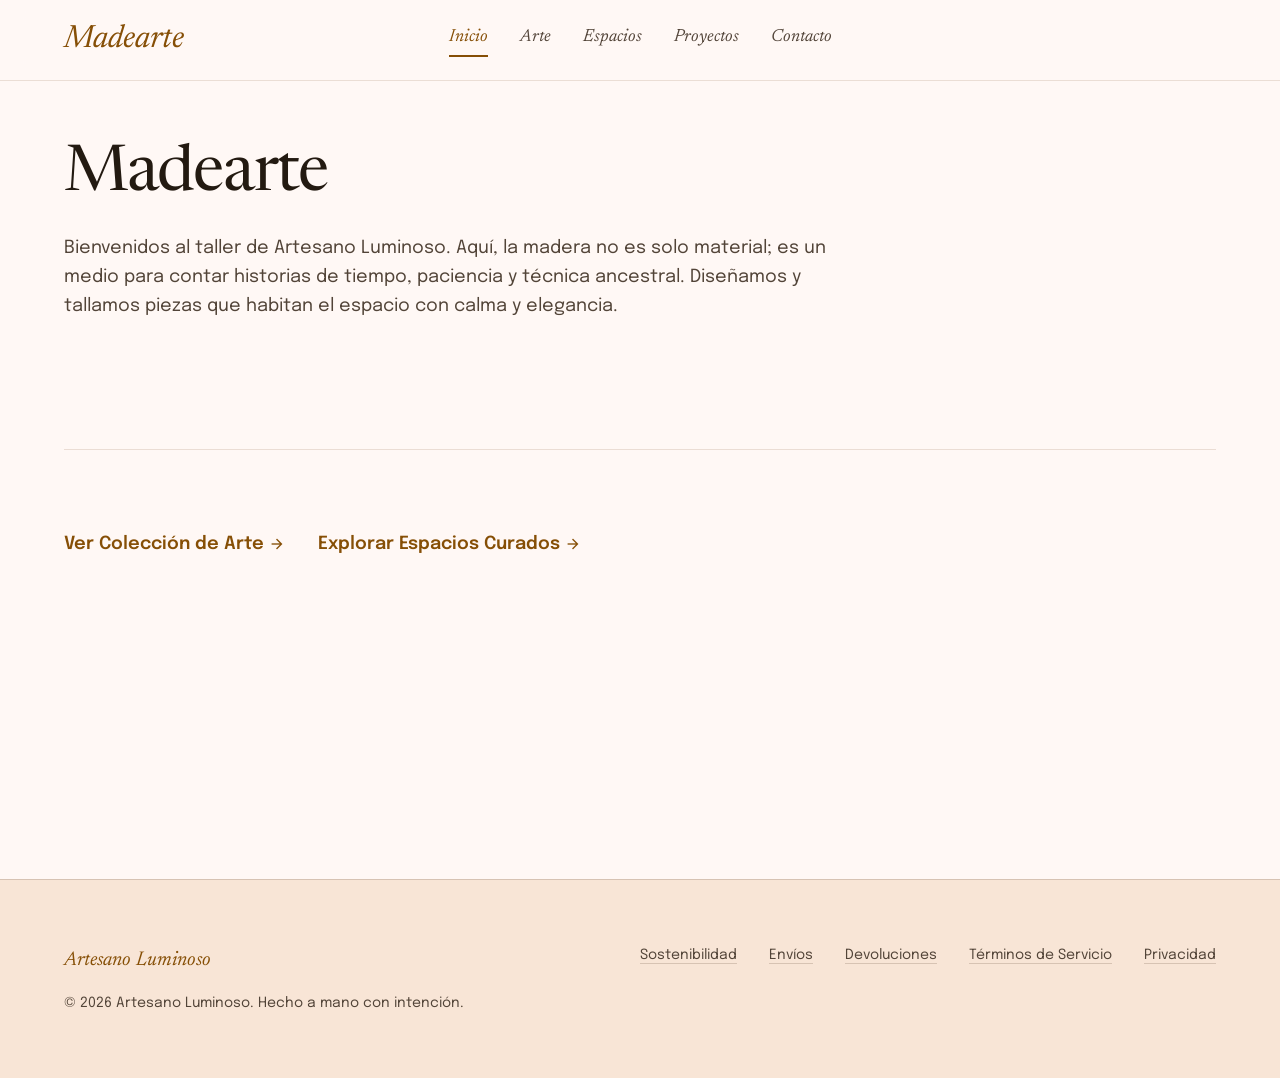
==== frontend/index.html @ a2e378b3 "carga de archivos y diseño inicial" ====
<!DOCTYPE html>
<html lang="es">

<head>
    <meta charset="UTF-8">
    <meta name="viewport" content="width=device-width, initial-scale=1.0">
    <title>Madearte | Artesano Luminoso</title>
    <link
        href="https://fonts.googleapis.com/css2?family=Epilogue:wght@400;600&family=Newsreader:ital,wght@0,400;0,500;1,400&display=swap"
        rel="stylesheet">
    <link href="https://fonts.googleapis.com/css2?family=Material+Symbols+Outlined:wght,FILL@100..700,0..1&display=swap"
        rel="stylesheet">
    <link rel="stylesheet" href="css/style.css">
</head>

<body>
    <nav class="navbar">
        <div class="nav-container">
            <div class="logo">
                <a href="index.html">Madearte</a>
            </div>
            <div class="nav-links">
                <a href="index.html" class="active">Inicio</a>
                <a href="arte.html">Arte</a>
                <a href="espacios.html">Espacios</a>
                <a href="proyectos.html">Proyectos</a>
                <a href="contacto.html">Contacto</a>
            </div>

        </div>
    </nav>

    <main class="main-content">
        <header class="hero">
            <h1 class="headline-xl">Madearte</h1>
            <p class="body-lg text-variant">Bienvenidos al taller de Artesano Luminoso. Aquí, la madera no es solo material; es un medio para contar historias de tiempo, paciencia y técnica ancestral. Diseñamos y tallamos piezas que habitan el espacio con calma y elegancia.</p>
        </header>

        <section class="collection-section">
            <div class="divider" style="margin-bottom: 64px;"></div>
            <div style="display: flex; gap: 32px; justify-content: flex-start; flex-wrap: wrap;">
                <a href="arte.html" class="action-link" style="font-size: 18px;">
                    Ver Colección de Arte
                    <span class="material-symbols-outlined">arrow_forward</span>
                </a>
                <a href="espacios.html" class="action-link" style="font-size: 18px;">
                    Explorar Espacios Curados
                    <span class="material-symbols-outlined">arrow_forward</span>
                </a>
            </div>
        </section>
    </main>

    <footer class="footer">
        <div class="footer-container">
            <div class="footer-brand">
                <div class="brand-name">Artesano Luminoso</div>
                <p>© 2026 Artesano Luminoso. Hecho a mano con intención.</p>
            </div>
            <div class="footer-links">
                <a href="#">Sostenibilidad</a>
                <a href="#">Envíos</a>
                <a href="#">Devoluciones</a>
                <a href="#">Términos de Servicio</a>
                <a href="#">Privacidad</a>
            </div>
        </div>
    </footer>
    <script src="js/script.js"></script>
</body>

</html>
---- frontend/css/style.css ----
/* CSS Reset */
* {
    margin: 0;
    padding: 0;
    box-sizing: border-box;
}

:root {
    /* Design System Colors */
    --surface: #fff8f5;
    --surface-bright: #fff8f5;
    --surface-container-lowest: #ffffff;
    --on-surface: #231a11;
    --on-surface-variant: #524438;
    --outline-variant: #d7c3b3;
    --primary: #864f06;
    --primary-container: #a36721;
    --on-primary: #ffffff;
    --on-primary-container: #fffbff;
    --tertiary: #635b48;
    --on-tertiary: #ffffff;
    --tertiary-fixed: #ede1c9;
    --on-tertiary-fixed: #211b0c;
    --background: #fff8f5;
    --on-background: #231a11;

    /* Spacing & Radius */
    --unit: 8px;
    --gutter: 32px;
    --margin-page: 64px;
    --section-gap: 128px;
    --radius-base: 0.25rem;
    /* 4px */
    --radius-lg: 0.5rem;
    /* 8px */

    /* Fonts */
    --font-headline: 'Newsreader', serif;
    --font-body: 'Epilogue', sans-serif;

    /* Shadows */
    --shadow-ambient: 0 4px 24px -4px rgba(134, 79, 6, 0.05);
    --shadow-hover: 0 8px 32px -4px rgba(134, 79, 6, 0.1);
}

body {
    background-color: var(--background);
    color: var(--on-background);
    font-family: var(--font-body);
    -webkit-font-smoothing: antialiased;
    line-height: 1.6;
}

/* Typography Classes */
.headline-xl {
    font-family: var(--font-headline);
    font-size: 64px;
    font-weight: 400;
    line-height: 1.1;
    letter-spacing: -0.02em;
    color: var(--on-surface);
}

.headline-lg {
    font-family: var(--font-headline);
    font-size: 48px;
    font-weight: 400;
    line-height: 1.2;
    color: var(--on-surface);
}

.headline-md {
    font-family: var(--font-headline);
    font-size: 32px;
    font-weight: 500;
    line-height: 1.3;
    color: var(--on-surface);
}

.body-lg {
    font-size: 18px;
}

.text-variant {
    color: var(--on-surface-variant);
}

a {
    text-decoration: none;
    color: inherit;
}

/* Navigation */
.navbar {
    position: fixed;
    top: 0;
    width: 100%;
    z-index: 50;
    background-color: rgba(255, 248, 245, 0.9);
    backdrop-filter: blur(12px);
    border-bottom: 1px solid rgba(215, 195, 179, 0.5);
    transition: background-color 0.3s ease;
}

.nav-container {
    display: flex;
    justify-content: center;
    align-items: center;
    height: 80px;
    padding: 0 var(--margin-page);
    max-width: 1600px;
    margin: 0 auto;
    position: relative;
}

.logo {
    position: absolute;
    left: var(--margin-page);
    font-family: var(--font-headline);
    font-size: 2rem;
    color: var(--primary);
    font-style: italic;
    font-weight: 400;
}

.nav-links {
    display: flex;
    gap: var(--gutter);
}

.nav-links a {
    font-family: var(--font-headline);
    font-style: italic;
    font-size: 1.1rem;
    color: var(--on-surface-variant);
    transition: color 0.3s ease, border-bottom 0.3s ease;
    padding-bottom: 4px;
    border-bottom: 2px solid transparent;
}

.nav-links a:hover,
.nav-links a.active {
    color: var(--primary);
    border-bottom: 2px solid var(--primary);
}

.btn {
    cursor: pointer;
    font-family: var(--font-body);
    font-size: 14px;
    font-weight: 600;
    letter-spacing: 0.05em;
    padding: 8px 24px;
    border-radius: var(--radius-base);
    border: none;
    transition: all 0.3s ease;
}

.btn-primary {
    background-color: var(--primary);
    color: var(--on-primary);
}

.btn-primary:hover {
    background-color: var(--primary-container);
    color: var(--on-primary-container);
}

/* Main Content */
.main-content {
    padding-top: 140px;
    padding-bottom: var(--section-gap);
    padding-left: var(--margin-page);
    padding-right: var(--margin-page);
    max-width: 1600px;
    margin: 0 auto;
}

.hero {
    max-width: 800px;
    margin-bottom: var(--section-gap);
}

.hero .headline-xl {
    margin-bottom: 24px;
}

/* Collection Sections */
.collection-section {
    margin-bottom: var(--section-gap);
}

.section-header {
    display: flex;
    align-items: center;
    margin-bottom: 64px;
}

.section-header h2 {
    margin-right: 24px;
}

.section-header.align-right h2 {
    margin-left: 24px;
    margin-right: 0;
}

.divider {
    flex-grow: 1;
    height: 1px;
    background-color: var(--outline-variant);
    opacity: 0.5;
}

.grid-container {
    display: grid;
    grid-template-columns: repeat(12, 1fr);
    gap: var(--gutter);
    align-items: start;
}

/* Cards & Imagery */
.card {
    position: relative;
}

.card-large {
    grid-column: span 8;
}

.card-small {
    grid-column: span 4;
}

.offset-top {
    margin-top: 128px;
}

.offset-left {
    padding-left: 64px;
}

.image-wrapper {
    width: 100%;
    overflow: hidden;
    border-radius: var(--radius-base);
    background-color: var(--surface-container-lowest);
    box-shadow: var(--shadow-ambient);
    transition: box-shadow 0.5s ease;
}

.card:hover .image-wrapper {
    box-shadow: var(--shadow-hover);
}

.image-wrapper img {
    width: 100%;
    height: 100%;
    object-fit: cover;
    transition: transform 0.7s ease-out;
}

.card:hover .image-wrapper img {
    transform: scale(1.03);
}

/* Aspect Ratios */
.card-large:not(.align-right) .image-wrapper {
    aspect-ratio: 4 / 3;
}

.card-small .image-wrapper {
    aspect-ratio: 3 / 4;
}

.card-large .widescreen {
    aspect-ratio: 16 / 9;
}

/* Content over Cards */
.card-content {
    margin-top: 24px;
}

.offset-content {
    position: relative;
    z-index: 10;
    background-color: var(--surface-bright);
    padding: 32px;
    border-radius: var(--radius-base);
    border: 1px solid rgba(215, 195, 179, 0.3);
    box-shadow: 0 2px 10px rgba(0, 0, 0, 0.02);
    max-width: 400px;
    margin-top: -80px;
    margin-left: 48px;
}

.bordered-left {
    padding-left: 16px;
    border-left: 1px solid var(--outline-variant);
}

.align-right {
    text-align: right;
}

.chip {
    display: inline-block;
    padding: 4px 12px;
    background-color: var(--tertiary);
    color: var(--on-tertiary);
    font-size: 12px;
    font-weight: 600;
    letter-spacing: 0.05em;
    border-radius: var(--radius-base);
    margin-bottom: 12px;
    text-transform: uppercase;
}

.card-small .chip {
    background-color: var(--tertiary-fixed);
    color: var(--on-tertiary-fixed);
}

.card-large.align-right .chip {
    background-color: #f2dfd1;
    /* surface-container-highest */
    color: var(--on-surface);
}

.card-content .headline-md {
    margin-bottom: 8px;
}

.action-link {
    display: inline-flex;
    align-items: center;
    color: var(--primary);
    font-size: 14px;
    font-weight: 600;
    margin-top: 16px;
    transition: color 0.3s ease;
}

.action-link:hover {
    color: var(--primary-container);
}

.action-link .material-symbols-outlined {
    margin-left: 4px;
    font-size: 18px;
    transition: transform 0.3s ease;
}

.action-link:hover .material-symbols-outlined {
    transform: translateX(4px);
}

/* Footer */
.footer {
    border-top: 1px solid var(--outline-variant);
    background-color: #f8e5d6;
    /* surface-container-high */
    padding: 64px var(--margin-page);
    margin-top: 64px;
}

.footer-container {
    max-width: 1600px;
    margin: 0 auto;
    display: flex;
    justify-content: space-between;
    flex-wrap: wrap;
    gap: 48px;
}

.brand-name {
    font-family: var(--font-headline);
    font-size: 1.25rem;
    font-style: italic;
    color: var(--primary);
    margin-bottom: 16px;
}

.footer-brand p {
    font-size: 14px;
    color: var(--on-surface-variant);
}

.footer-links {
    display: flex;
    gap: 32px;
    flex-wrap: wrap;
}

.footer-links a {
    font-size: 14px;
    color: var(--on-surface-variant);
    text-decoration: underline;
    text-decoration-color: var(--outline-variant);
    text-underline-offset: 4px;
    transition: color 0.3s ease;
}

.footer-links a:hover {
    color: var(--on-surface);
}

/* Responsive */
@media (max-width: 1024px) {
    .grid-container {
        display: flex;
        flex-direction: column;
    }

    .card-large,
    .card-small {
        grid-column: span 12;
    }

    .offset-top {
        margin-top: 64px;
    }

    .offset-content {
        margin-left: 16px;
        margin-top: -40px;
    }

    .offset-left {
        padding-left: 0;
    }

    .reverse-mobile {
        flex-direction: column-reverse;
    }

    .offset-top-reverse {
        margin-top: 64px;
    }
}

@media (max-width: 768px) {
    .headline-xl {
        font-size: 48px;
    }

    .headline-lg {
        font-size: 36px;
    }

    .headline-md {
        font-size: 28px;
    }

    :root {
        --margin-page: 24px;
        --section-gap: 80px;
    }

    .nav-links,
    .nav-actions {
        display: none;
    }
}
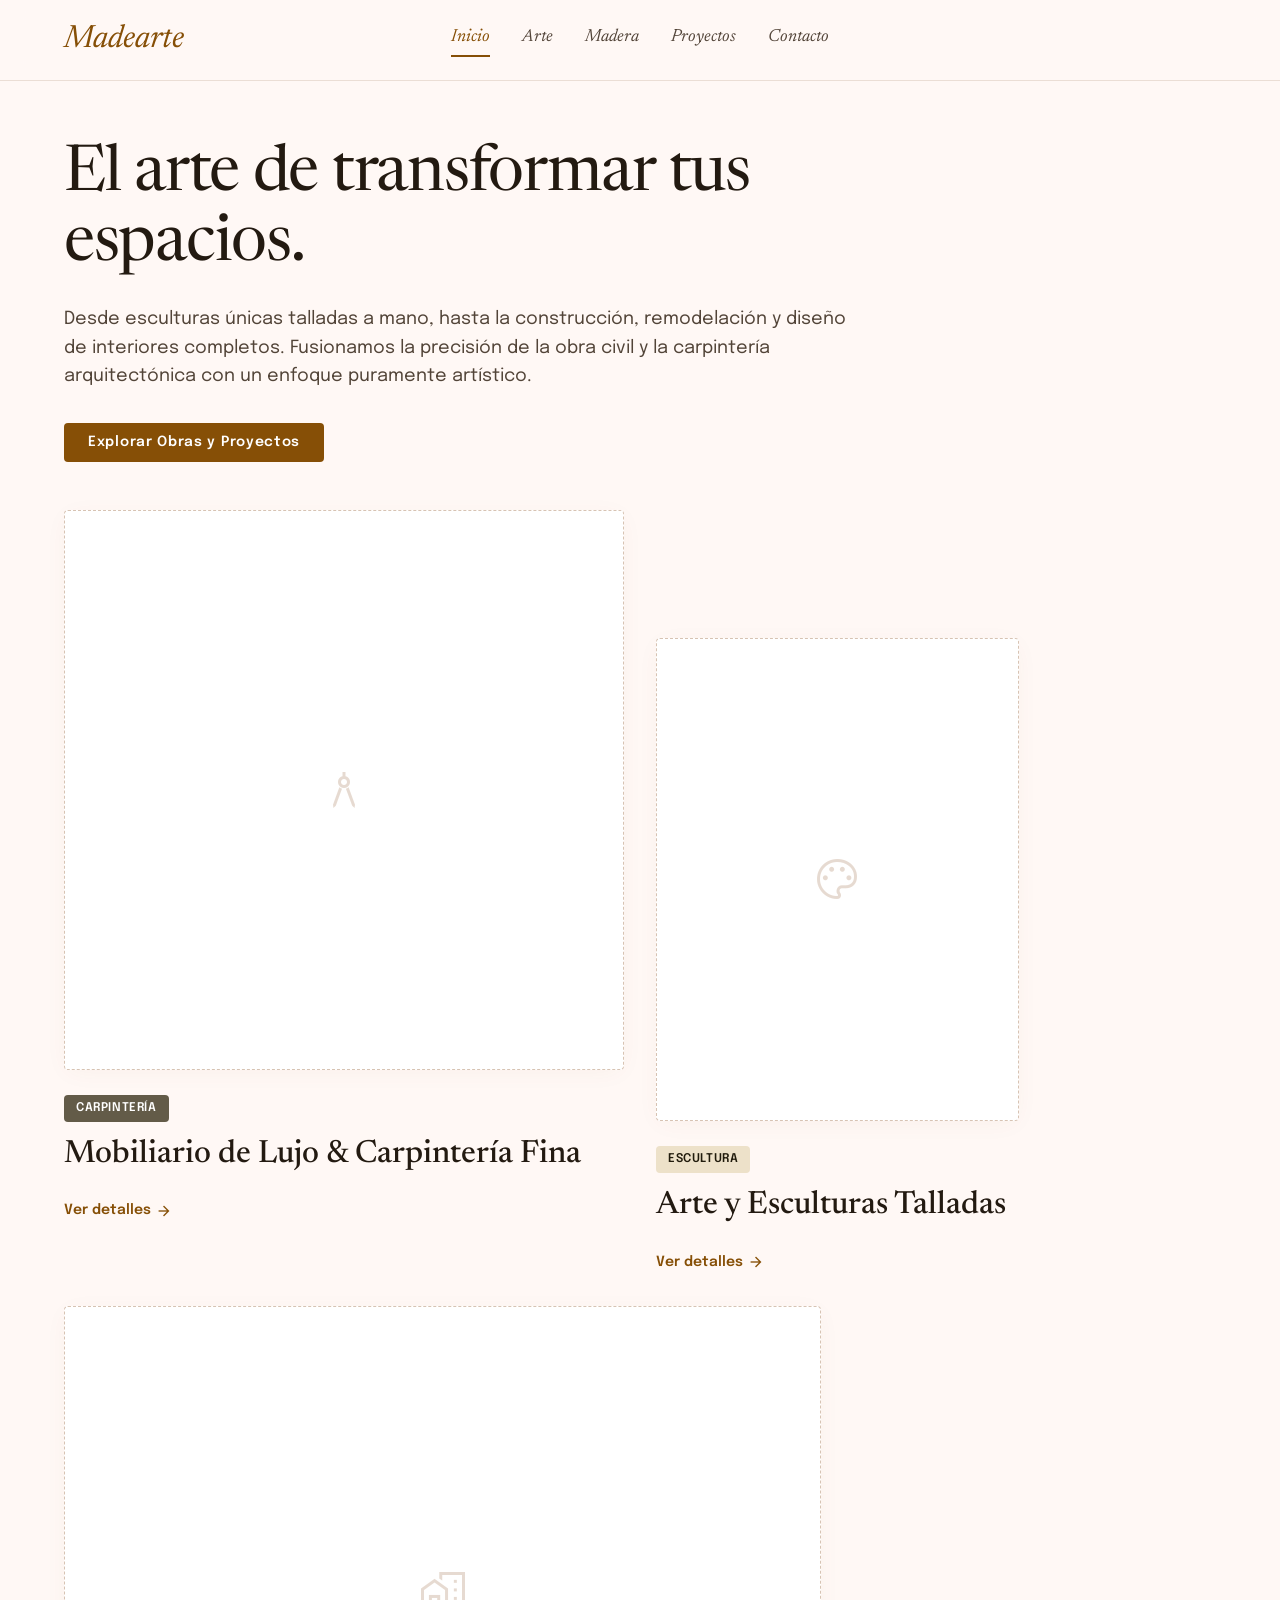
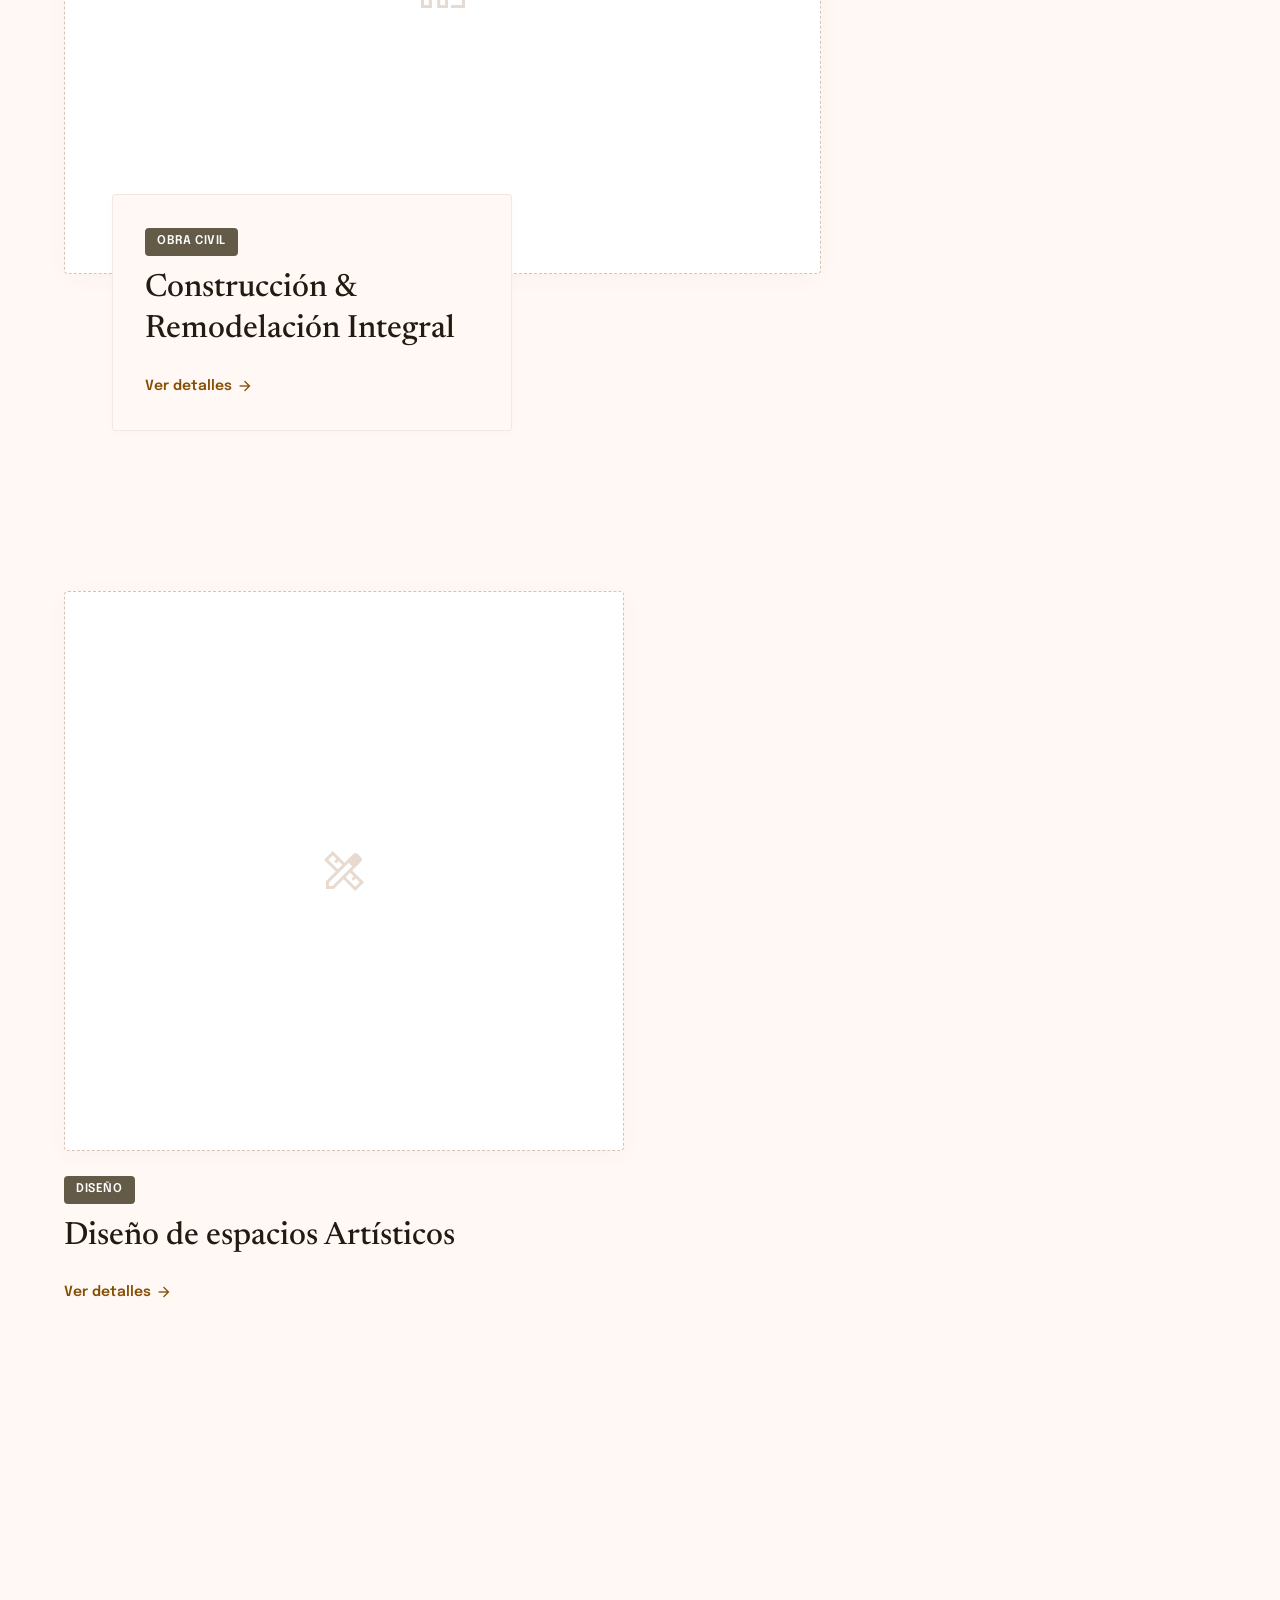
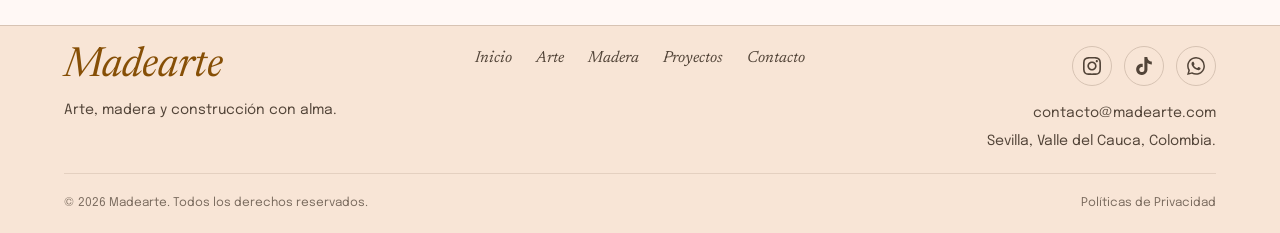
==== commit b69e5170: "copys" ====
--- a/frontend/index.html
+++ b/frontend/index.html
@@ -22,7 +22,7 @@
             <div class="nav-links">
                 <a href="index.html" class="active">Inicio</a>
                 <a href="arte.html">Arte</a>
-                <a href="espacios.html">Espacios</a>
+                <a href="madera.html">Madera</a>
                 <a href="proyectos.html">Proyectos</a>
                 <a href="contacto.html">Contacto</a>
             </div>
@@ -31,39 +31,135 @@
     </nav>
 
     <main class="main-content">
-        <header class="hero">
-            <h1 class="headline-xl">Madearte</h1>
-            <p class="body-lg text-variant">Bienvenidos al taller de Artesano Luminoso. Aquí, la madera no es solo material; es un medio para contar historias de tiempo, paciencia y técnica ancestral. Diseñamos y tallamos piezas que habitan el espacio con calma y elegancia.</p>
+        <header class="hero" style="margin-bottom: 48px;">
+            <h1 class="headline-xl">El arte de transformar tus espacios.</h1>
+            <p class="body-lg text-variant">Desde esculturas únicas talladas a mano, hasta la construcción, remodelación
+                y diseño de interiores completos. Fusionamos la precisión de la obra civil y la carpintería
+                arquitectónica con un enfoque puramente artístico.</p>
+            <a href="proyectos.html" class="btn btn-primary" style="margin-top: 32px;">Explorar Obras y Proyectos</a>
         </header>
 
         <section class="collection-section">
-            <div class="divider" style="margin-bottom: 64px;"></div>
-            <div style="display: flex; gap: 32px; justify-content: flex-start; flex-wrap: wrap;">
-                <a href="arte.html" class="action-link" style="font-size: 18px;">
-                    Ver Colección de Arte
-                    <span class="material-symbols-outlined">arrow_forward</span>
-                </a>
-                <a href="espacios.html" class="action-link" style="font-size: 18px;">
-                    Explorar Espacios Curados
-                    <span class="material-symbols-outlined">arrow_forward</span>
-                </a>
+            <div class="grid-container">
+                <!-- Tarjeta 1: Mediana (span 6) -->
+                <div class="card card-medium">
+                    <div class="image-wrapper image-placeholder">
+                        <span class="material-symbols-outlined">architecture</span>
+                    </div>
+                    <div class="card-content">
+                        <span class="chip">Carpintería</span>
+                        <h3 class="headline-md">Mobiliario de Lujo & Carpintería Fina</h3>
+                        <a href="madera.html" class="action-link">
+                            Ver detalles
+                            <span class="material-symbols-outlined">arrow_forward</span>
+                        </a>
+                    </div>
+                </div>
+
+                <!-- Tarjeta 2: Pequeña (span 4) con offset-top -->
+                <div class="card card-small offset-top">
+                    <div class="image-wrapper image-placeholder">
+                        <span class="material-symbols-outlined">palette</span>
+                    </div>
+                    <div class="card-content">
+                        <span class="chip">Escultura</span>
+                        <h3 class="headline-md">Arte y Esculturas Talladas</h3>
+                        <a href="arte.html" class="action-link">
+                            Ver detalles
+                            <span class="material-symbols-outlined">arrow_forward</span>
+                        </a>
+                    </div>
+                </div>
+
+                <!-- Tarjeta 3: Grande (span 8) con offset-top-reverse -->
+                <div class="card card-large offset-top-reverse">
+                    <div class="image-wrapper image-placeholder widescreen">
+                        <span class="material-symbols-outlined">home_work</span>
+                    </div>
+                    <div class="card-content offset-content">
+                        <span class="chip">Obra Civil</span>
+                        <h3 class="headline-md">Construcción & Remodelación Integral</h3>
+                        <a href="proyectos.html" class="action-link">
+                            Ver detalles
+                            <span class="material-symbols-outlined">arrow_forward</span>
+                        </a>
+                    </div>
+                </div>
+
+                <!-- Tarjeta 4: Mediana (span 6) con offset-top -->
+                <div class="card card-medium offset-top">
+                    <div class="image-wrapper image-placeholder">
+                        <span class="material-symbols-outlined">design_services</span>
+                    </div>
+                    <div class="card-content">
+                        <span class="chip">Diseño</span>
+                        <h3 class="headline-md">Diseño de espacios Artísticos</h3>
+                        <a href="proyectos.html" class="action-link">
+                            Ver detalles
+                            <span class="material-symbols-outlined">arrow_forward</span>
+                        </a>
+                    </div>
+                </div>
             </div>
         </section>
+
     </main>
 
     <footer class="footer">
-        <div class="footer-container">
+        <div class="footer-main">
+            <!-- Bloque izquierdo: Logo -->
             <div class="footer-brand">
-                <div class="brand-name">Artesano Luminoso</div>
-                <p>© 2026 Artesano Luminoso. Hecho a mano con intención.</p>
+                <a href="index.html" class="footer-logo">Madearte</a>
+                <p class="footer-tagline">Arte, madera y construcción con alma.</p>
             </div>
-            <div class="footer-links">
-                <a href="#">Sostenibilidad</a>
-                <a href="#">Envíos</a>
-                <a href="#">Devoluciones</a>
-                <a href="#">Términos de Servicio</a>
-                <a href="#">Privacidad</a>
+
+            <!-- Bloque central: Navegación -->
+            <nav class="footer-nav">
+                <div class="footer-nav-links">
+                    <a href="index.html">Inicio</a>
+                    <a href="arte.html">Arte</a>
+                    <a href="madera.html">Madera</a>
+                    <a href="proyectos.html">Proyectos</a>
+                    <a href="contacto.html">Contacto</a>
+                </div>
+            </nav>
+
+            <!-- Bloque derecho: Redes y contacto -->
+            <div class="footer-contact">
+                <div class="footer-social">
+                    <!-- Instagram -->
+                    <a href="#" aria-label="Instagram" title="Instagram">
+                        <svg viewBox="0 0 24 24" xmlns="http://www.w3.org/2000/svg">
+                            <path
+                                d="M12 2.163c3.204 0 3.584.012 4.85.07 3.252.148 4.771 1.691 4.919 4.919.058 1.265.069 1.645.069 4.849 0 3.205-.012 3.584-.069 4.849-.149 3.225-1.664 4.771-4.919 4.919-1.266.058-1.644.07-4.85.07-3.204 0-3.584-.012-4.849-.07-3.26-.149-4.771-1.699-4.919-4.92-.058-1.265-.07-1.644-.07-4.849 0-3.204.013-3.583.07-4.849.149-3.227 1.664-4.771 4.919-4.919 1.266-.057 1.645-.069 4.849-.069zm0-2.163c-3.259 0-3.667.014-4.947.072-4.358.2-6.78 2.618-6.98 6.98-.059 1.281-.073 1.689-.073 4.948 0 3.259.014 3.668.072 4.948.2 4.358 2.618 6.78 6.98 6.98 1.281.058 1.689.072 4.948.072 3.259 0 3.668-.014 4.948-.072 4.354-.2 6.782-2.618 6.979-6.98.059-1.28.073-1.689.073-4.948 0-3.259-.014-3.667-.072-4.947-.196-4.354-2.617-6.78-6.979-6.98-1.281-.059-1.69-.073-4.949-.073zm0 5.838c-3.403 0-6.162 2.759-6.162 6.162s2.759 6.163 6.162 6.163 6.162-2.759 6.162-6.163c0-3.403-2.759-6.162-6.162-6.162zm0 10.162c-2.209 0-4-1.79-4-4 0-2.209 1.791-4 4-4s4 1.791 4 4c0 2.21-1.791 4-4 4zm6.406-11.845c-.796 0-1.441.645-1.441 1.44s.645 1.44 1.441 1.44c.795 0 1.439-.645 1.439-1.44s-.644-1.44-1.439-1.44z" />
+                        </svg>
+                    </a>
+                    <!-- TikTok -->
+                    <a href="#" aria-label="TikTok" title="TikTok">
+                        <svg viewBox="0 0 24 24" xmlns="http://www.w3.org/2000/svg">
+                            <path
+                                d="M12.525.02c1.31-.02 2.61-.01 3.91-.02.08 1.53.63 3.09 1.75 4.17 1.12 1.11 2.7 1.62 4.24 1.79v4.03c-1.44-.05-2.89-.35-4.2-.97-.57-.26-1.1-.59-1.62-.93-.01 2.92.01 5.84-.02 8.75-.08 1.4-.54 2.79-1.35 3.94-1.31 1.92-3.58 3.17-5.91 3.21-1.43.08-2.86-.31-4.08-1.03-2.02-1.19-3.44-3.37-3.65-5.71-.02-.5-.03-1-.01-1.49.18-1.9 1.12-3.72 2.58-4.96 1.66-1.44 3.98-2.13 6.15-1.72.02 1.48-.04 2.96-.04 4.44-.99-.32-2.15-.23-3.02.37-.63.41-1.11 1.04-1.36 1.75-.21.51-.15 1.07-.14 1.61.24 1.64 1.82 3.02 3.5 2.87 1.12-.01 2.19-.66 2.77-1.61.19-.33.4-.67.41-1.06.1-1.79.06-3.57.07-5.36.01-4.03-.01-8.05.02-12.07z" />
+                        </svg>
+                    </a>
+                    <!-- WhatsApp -->
+                    <a href="https://wa.me/573000000000" aria-label="WhatsApp" title="WhatsApp">
+                        <svg viewBox="0 0 24 24" xmlns="http://www.w3.org/2000/svg">
+                            <path
+                                d="M17.472 14.382c-.297-.149-1.758-.867-2.03-.967-.273-.099-.471-.148-.67.15-.197.297-.767.966-.94 1.164-.173.199-.347.223-.644.075-.297-.15-1.255-.463-2.39-1.475-.883-.788-1.48-1.761-1.653-2.059-.173-.297-.018-.458.13-.606.134-.133.298-.347.446-.52.149-.174.198-.298.298-.497.099-.198.05-.371-.025-.52-.075-.149-.669-1.612-.916-2.207-.242-.579-.487-.5-.669-.51-.173-.008-.371-.01-.57-.01-.198 0-.52.074-.792.372-.272.297-1.04 1.016-1.04 2.479 0 1.462 1.065 2.875 1.213 3.074.149.198 2.096 3.2 5.077 4.487.709.306 1.262.489 1.694.625.712.227 1.36.195 1.871.118.571-.085 1.758-.719 2.006-1.413.248-.694.248-1.289.173-1.413-.074-.124-.272-.198-.57-.347m-5.421 7.403h-.004a9.87 9.87 0 01-5.031-1.378l-.361-.214-3.741.982.998-3.648-.235-.374a9.86 9.86 0 01-1.51-5.26c.001-5.45 4.436-9.884 9.888-9.884 2.64 0 5.122 1.03 6.988 2.898a9.825 9.825 0 012.893 6.994c-.003 5.45-4.437 9.884-9.885 9.884m8.413-18.297A11.815 11.815 0 0012.05 0C5.495 0 .16 5.335.157 11.892c0 2.096.547 4.142 1.588 5.945L.057 24l6.305-1.654a11.882 11.882 0 005.683 1.448h.005c6.554 0 11.89-5.335 11.893-11.893a11.821 11.821 0 00-3.48-8.413z" />
+                        </svg>
+                    </a>
+                </div>
+                <div class="footer-contact-info">
+                    <a href="mailto:contacto@madearte.com">contacto@madearte.com</a>
+                    <p>Sevilla, Valle del Cauca, Colombia.</p>
+                </div>
             </div>
+        </div>
+
+        <!-- Barra inferior -->
+        <div class="footer-bottom">
+            <p>© 2026 Madearte. Todos los derechos reservados.</p>
+            <a href="#">Políticas de Privacidad</a>
         </div>
     </footer>
     <script src="js/script.js"></script>
--- a/frontend/css/style.css
+++ b/frontend/css/style.css
@@ -145,6 +145,7 @@
 }
 
 .btn {
+    display: inline-block;
     cursor: pointer;
     font-family: var(--font-body);
     font-size: 14px;
@@ -228,8 +229,43 @@
     grid-column: span 8;
 }
 
+.card-medium {
+    grid-column: span 6;
+}
+
 .card-small {
     grid-column: span 4;
+}
+
+.card-medium .image-wrapper {
+    aspect-ratio: 1 / 1;
+}
+
+.image-placeholder {
+    display: flex;
+    justify-content: center;
+    align-items: center;
+    border: 1.5px dashed var(--outline-variant);
+    background-color: rgba(134, 79, 6, 0.02);
+    color: var(--outline-variant);
+    transition: border-color 0.5s ease, background-color 0.5s ease !important;
+}
+
+.image-placeholder .material-symbols-outlined {
+    font-size: 48px;
+    opacity: 0.6;
+    transition: transform 0.5s cubic-bezier(0.16, 1, 0.3, 1), color 0.5s ease;
+}
+
+.card:hover .image-placeholder {
+    border-color: var(--primary);
+    background-color: rgba(134, 79, 6, 0.05);
+}
+
+.card:hover .image-placeholder .material-symbols-outlined {
+    transform: scale(1.1);
+    color: var(--primary);
+    opacity: 0.9;
 }
 
 .offset-top {
@@ -360,11 +396,154 @@
 .footer {
     border-top: 1px solid var(--outline-variant);
     background-color: #f8e5d6;
-    /* surface-container-high */
-    padding: 64px var(--margin-page);
+    padding: 20px var(--margin-page) 0;
     margin-top: 64px;
 }
 
+.footer-main {
+    max-width: 1600px;
+    margin: 0 auto;
+    display: grid;
+    grid-template-columns: 1fr auto 1fr;
+    align-items: start;
+    gap: 48px;
+    padding-bottom: 20px;
+}
+
+/* Left block */
+.footer-brand {
+    display: flex;
+    flex-direction: column;
+    gap: 8px;
+}
+
+.footer-logo {
+    font-family: var(--font-headline);
+    font-size: 2.6rem;
+    font-style: italic;
+    font-weight: 400;
+    color: var(--primary);
+    line-height: 1;
+}
+
+.footer-tagline {
+    font-size: 13px;
+    color: var(--on-surface-variant);
+    margin-top: 4px;
+}
+
+/* Center block */
+.footer-nav {
+    display: flex;
+    flex-direction: column;
+    align-items: center;
+    gap: 16px;
+}
+
+.footer-nav-links {
+    display: flex;
+    flex-wrap: wrap;
+    justify-content: center;
+    gap: 8px 24px;
+}
+
+.footer-nav-links a {
+    font-family: var(--font-headline);
+    font-style: italic;
+    font-size: 1rem;
+    color: var(--on-surface-variant);
+    transition: color 0.25s ease;
+    padding-bottom: 2px;
+    border-bottom: 1px solid transparent;
+}
+
+.footer-nav-links a:hover {
+    color: var(--primary);
+    border-bottom-color: var(--primary);
+}
+
+/* Right block */
+.footer-contact {
+    display: flex;
+    flex-direction: column;
+    align-items: flex-end;
+    gap: 16px;
+}
+
+.footer-social {
+    display: flex;
+    gap: 12px;
+}
+
+.footer-social a {
+    display: flex;
+    align-items: center;
+    justify-content: center;
+    width: 40px;
+    height: 40px;
+    border-radius: 50%;
+    border: 1px solid var(--outline-variant);
+    color: var(--on-surface-variant);
+    transition: background-color 0.3s ease, color 0.3s ease, border-color 0.3s ease, transform 0.3s ease;
+}
+
+.footer-social a:hover {
+    background-color: var(--primary);
+    border-color: var(--primary);
+    color: var(--on-primary);
+    transform: translateY(-3px);
+}
+
+.footer-social svg {
+    width: 18px;
+    height: 18px;
+    fill: currentColor;
+}
+
+.footer-contact-info {
+    display: flex;
+    flex-direction: column;
+    align-items: flex-end;
+    gap: 6px;
+}
+
+.footer-contact-info a,
+.footer-contact-info p {
+    font-size: 14px;
+    color: var(--on-surface-variant);
+    transition: color 0.25s ease;
+}
+
+.footer-contact-info a:hover {
+    color: var(--primary);
+}
+
+/* Bottom bar */
+.footer-bottom {
+    border-top: 1px solid rgba(215, 195, 179, 0.6);
+    max-width: 1600px;
+    margin: 0 auto;
+    padding: 20px 0;
+    display: flex;
+    justify-content: space-between;
+    align-items: center;
+    flex-wrap: wrap;
+    gap: 8px;
+}
+
+.footer-bottom p,
+.footer-bottom a {
+    font-size: 12px;
+    color: var(--on-surface-variant);
+    opacity: 0.75;
+}
+
+.footer-bottom a:hover {
+    opacity: 1;
+    color: var(--primary);
+}
+
+/* Legacy compat (keep for other pages still using old markup) */
 .footer-container {
     max-width: 1600px;
     margin: 0 auto;
@@ -414,6 +593,7 @@
     }
 
     .card-large,
+    .card-medium,
     .card-small {
         grid-column: span 12;
     }
@@ -462,4 +642,26 @@
     .nav-actions {
         display: none;
     }
+
+    .footer-main {
+        grid-template-columns: 1fr;
+        text-align: center;
+    }
+
+    .footer-brand {
+        align-items: center;
+    }
+
+    .footer-contact {
+        align-items: center;
+    }
+
+    .footer-contact-info {
+        align-items: center;
+    }
+
+    .footer-bottom {
+        flex-direction: column;
+        text-align: center;
+    }
 }
